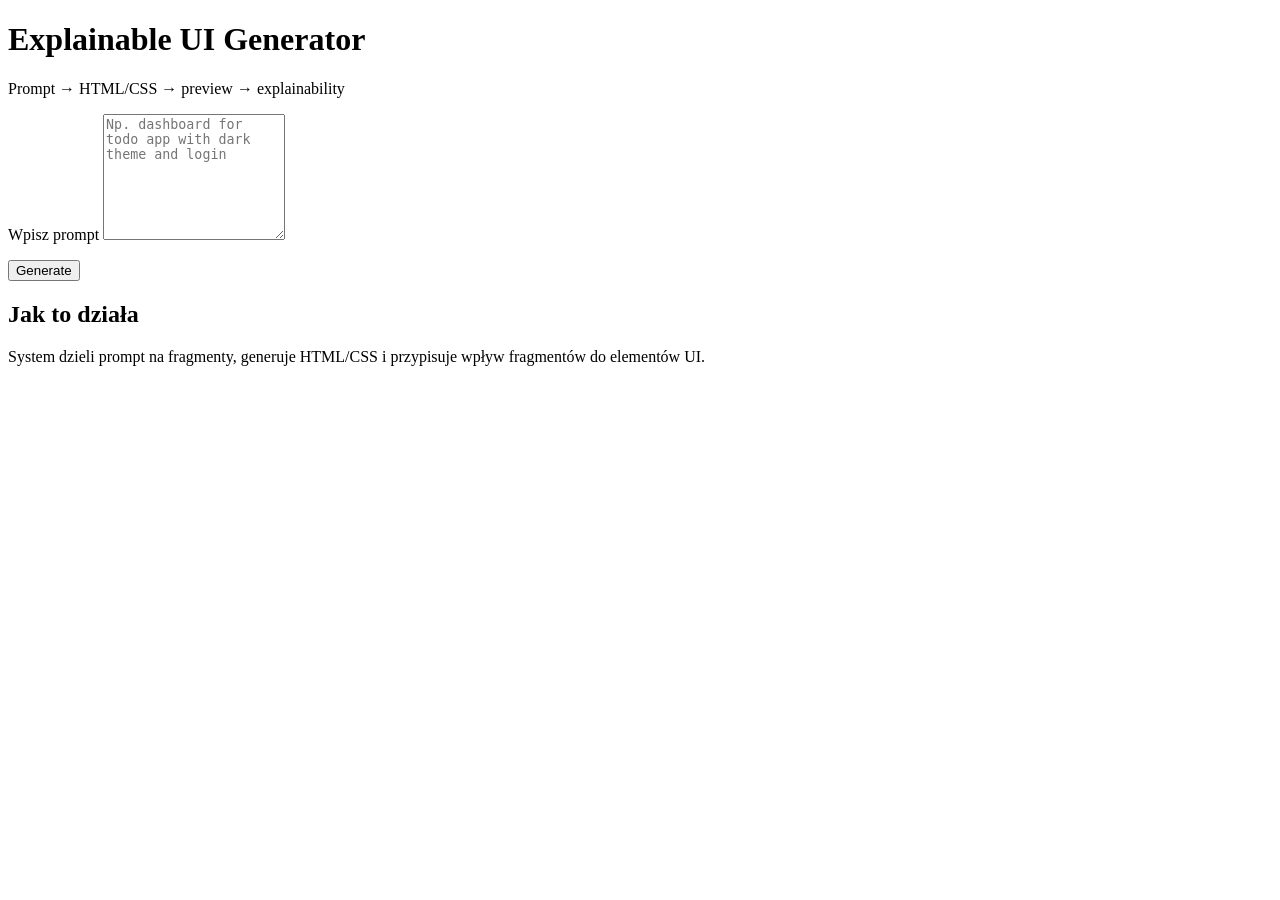
==== src/main/resources/templates/index.html @ 20ca6b2e "init project" ====
<!doctype html>
<html lang="pl" xmlns:th="http://www.thymeleaf.org">
<head>
    <meta charset="UTF-8">
    <meta name="viewport" content="width=device-width, initial-scale=1.0">
    <title>Explainable UI Generator</title>
    <link rel="stylesheet" th:href="@{/app.css}">
</head>
<body>
<div class="app-shell">
    <header class="topbar">
        <div>
            <h1>Explainable UI Generator</h1>
            <p class="muted">Prompt → HTML/CSS → preview → explainability</p>
        </div>
    </header>

    <main class="panel">
        <form th:action="@{/generate}" th:object="${generationRequest}" method="post" class="form-card">
            <label for="prompt">Wpisz prompt</label>
            <textarea id="prompt" th:field="*{prompt}" rows="8" placeholder="Np. dashboard for todo app with dark theme and login"></textarea>
            <p class="error" th:if="${#fields.hasErrors('prompt')}" th:errors="*{prompt}"></p>
            <button type="submit">Generate</button>
        </form>

        <section class="hint-card">
            <h2>Jak to działa</h2>
            <p>System dzieli prompt na fragmenty, generuje HTML/CSS i przypisuje wpływ fragmentów do elementów UI.</p>
        </section>
    </main>
</div>
</body>
</html>
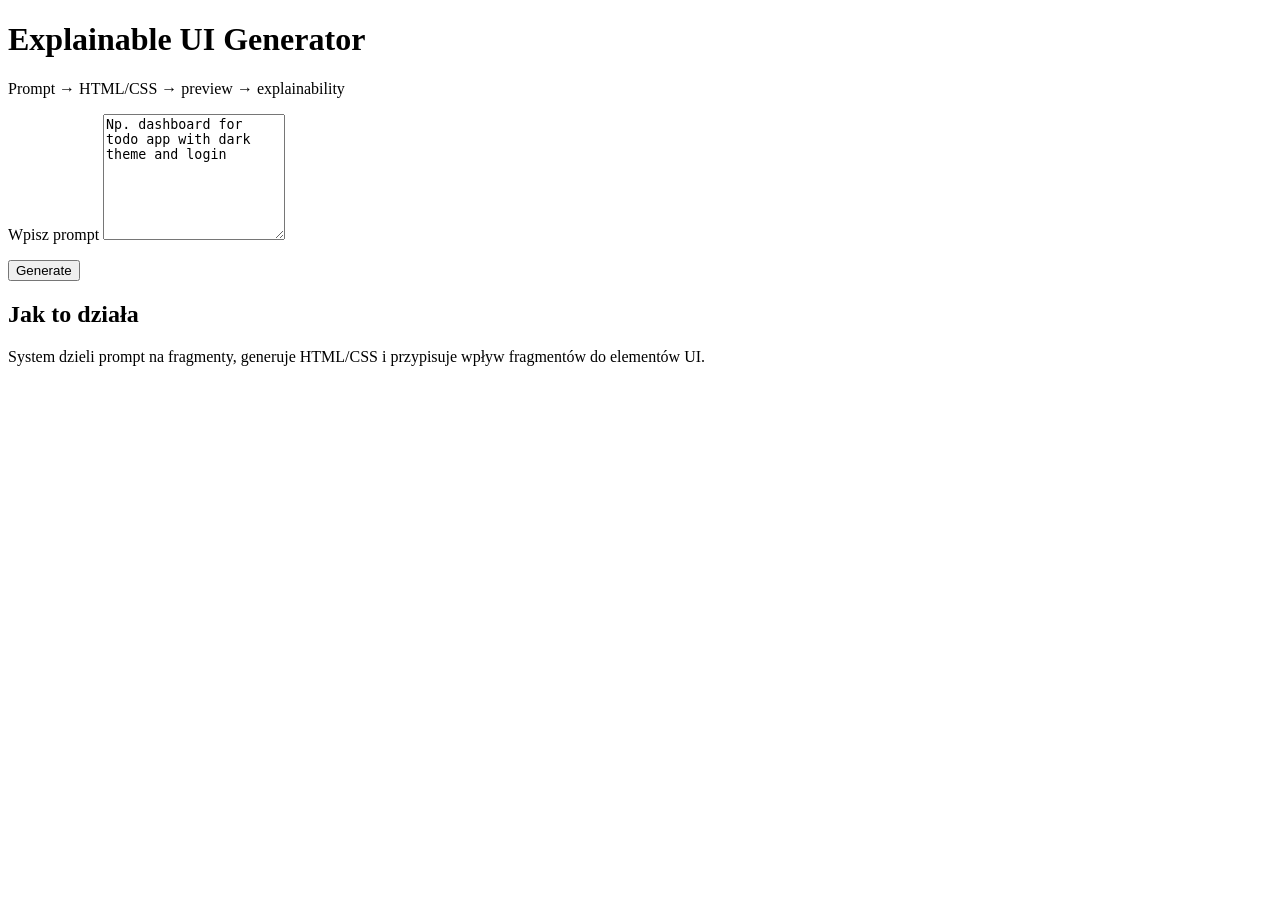
==== commit 10ef2d79: "add theory" ====
--- a/src/main/resources/templates/index.html
+++ b/src/main/resources/templates/index.html
@@ -18,7 +18,7 @@
     <main class="panel">
         <form th:action="@{/generate}" th:object="${generationRequest}" method="post" class="form-card">
             <label for="prompt">Wpisz prompt</label>
-            <textarea id="prompt" th:field="*{prompt}" rows="8" placeholder="Np. dashboard for todo app with dark theme and login"></textarea>
+            <textarea id="prompt" th:field="*{prompt}"  rows="8" placeholder="Np. dashboard for todo app with dark theme and login">Np. dashboard for todo app with dark theme and login</textarea>
             <p class="error" th:if="${#fields.hasErrors('prompt')}" th:errors="*{prompt}"></p>
             <button type="submit">Generate</button>
         </form>
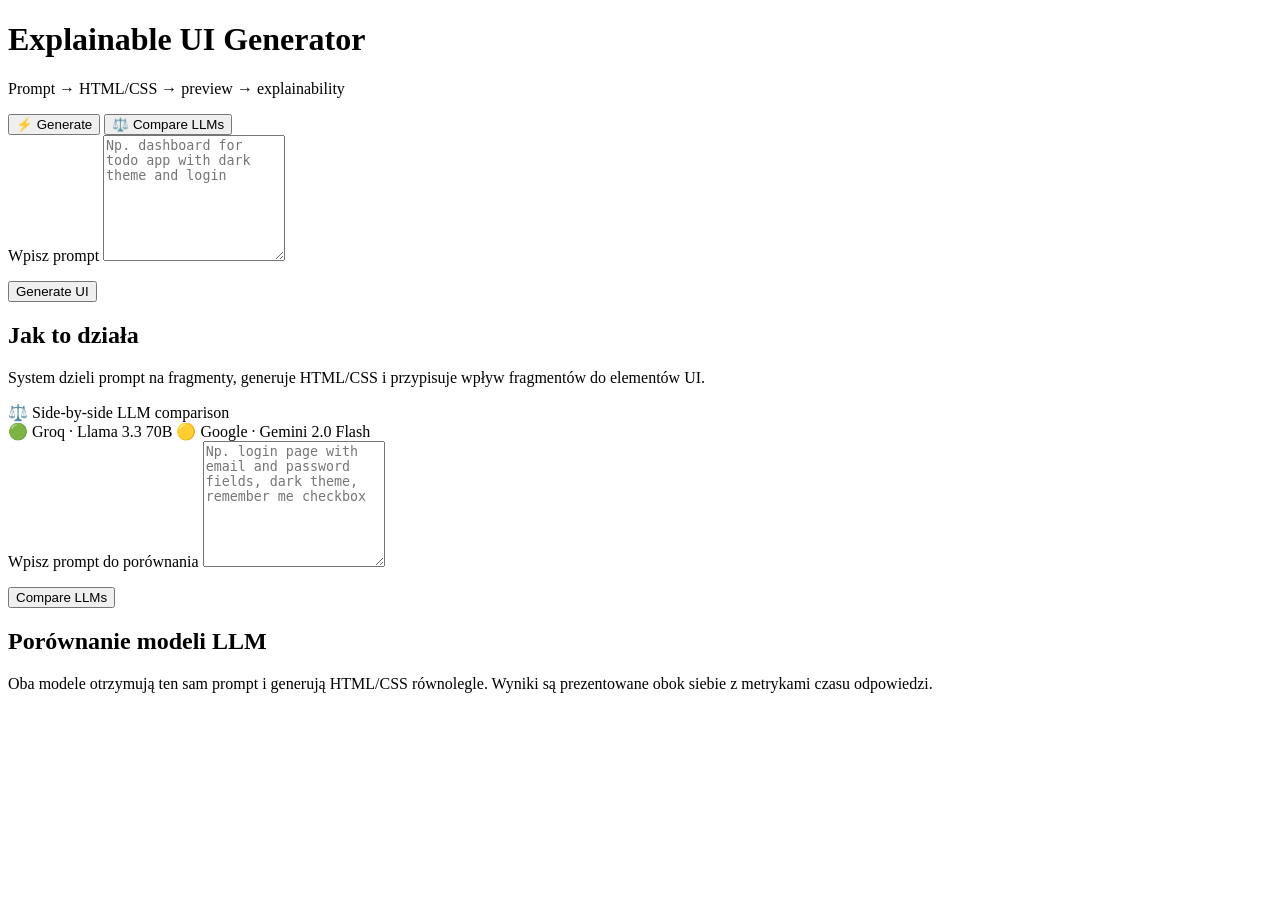
==== commit 35ac6938: "add new LLM model and add compare page" ====
--- a/src/main/resources/templates/index.html
+++ b/src/main/resources/templates/index.html
@@ -16,18 +16,68 @@
     </header>
 
     <main class="panel">
-        <form th:action="@{/generate}" th:object="${generationRequest}" method="post" class="form-card">
-            <label for="prompt">Wpisz prompt</label>
-            <textarea id="prompt" th:field="*{prompt}"  rows="8" placeholder="Np. dashboard for todo app with dark theme and login">Np. dashboard for todo app with dark theme and login</textarea>
-            <p class="error" th:if="${#fields.hasErrors('prompt')}" th:errors="*{prompt}"></p>
-            <button type="submit">Generate</button>
-        </form>
 
-        <section class="hint-card">
-            <h2>Jak to działa</h2>
-            <p>System dzieli prompt na fragmenty, generuje HTML/CSS i przypisuje wpływ fragmentów do elementów UI.</p>
-        </section>
+        <!-- Tab bar -->
+        <div class="tab-bar">
+            <button class="tab-btn active" onclick="switchTab('generate', this)">⚡ Generate</button>
+            <button class="tab-btn" onclick="switchTab('compare', this)">⚖️ Compare LLMs</button>
+        </div>
+
+        <!-- Tab: Generate -->
+        <div id="tab-generate" class="tab-pane active">
+            <div class="form-card">
+                <form th:action="@{/generate}" th:object="${generationRequest}" method="post">
+                    <label for="prompt">Wpisz prompt</label>
+                    <textarea id="prompt" th:field="*{prompt}" rows="8"
+                              placeholder="Np. dashboard for todo app with dark theme and login"></textarea>
+                    <p class="error" th:if="${#fields.hasErrors('prompt')}" th:errors="*{prompt}"></p>
+                    <button type="submit">Generate UI</button>
+                </form>
+            </div>
+            <section class="hint-card">
+                <h2>Jak to działa</h2>
+                <p>System dzieli prompt na fragmenty, generuje HTML/CSS i przypisuje wpływ fragmentów do elementów UI.</p>
+            </section>
+        </div>
+
+        <!-- Tab: Compare LLMs -->
+        <div id="tab-compare" class="tab-pane">
+            <div class="form-card">
+                <div class="compare-badge">⚖️ Side-by-side LLM comparison</div>
+                <div class="provider-chips">
+                    <span class="chip chip-groq">🟢 Groq · Llama 3.3 70B</span>
+                    <span class="chip chip-gemini">🟡 Google · Gemini 2.0 Flash</span>
+                </div>
+                <form th:action="@{/compare}" th:object="${comparisonRequest}" method="post">
+                    <label for="comparePrompt">Wpisz prompt do porównania</label>
+                    <textarea id="comparePrompt" th:field="*{prompt}" rows="8"
+                              placeholder="Np. login page with email and password fields, dark theme, remember me checkbox"></textarea>
+                    <p class="error" th:if="${#fields.hasErrors('prompt')}" th:errors="*{prompt}"></p>
+                    <button type="submit">Compare LLMs</button>
+                </form>
+            </div>
+            <section class="hint-card">
+                <h2>Porównanie modeli LLM</h2>
+                <p>Oba modele otrzymują ten sam prompt i generują HTML/CSS równolegle. Wyniki są prezentowane obok siebie z metrykami czasu odpowiedzi.</p>
+            </section>
+        </div>
+
     </main>
 </div>
+
+<script>
+    function switchTab(name, btn) {
+        document.querySelectorAll('.tab-pane').forEach(p => p.classList.remove('active'));
+        document.querySelectorAll('.tab-btn').forEach(b => b.classList.remove('active'));
+        document.getElementById('tab-' + name).classList.add('active');
+        btn.classList.add('active');
+    }
+
+    // Auto-open compare tab if there was a compare form error
+    const compareErrors = document.querySelector('#tab-compare .error');
+    if (compareErrors) {
+        document.querySelectorAll('.tab-btn')[1].click();
+    }
+</script>
 </body>
-</html>
+</html>
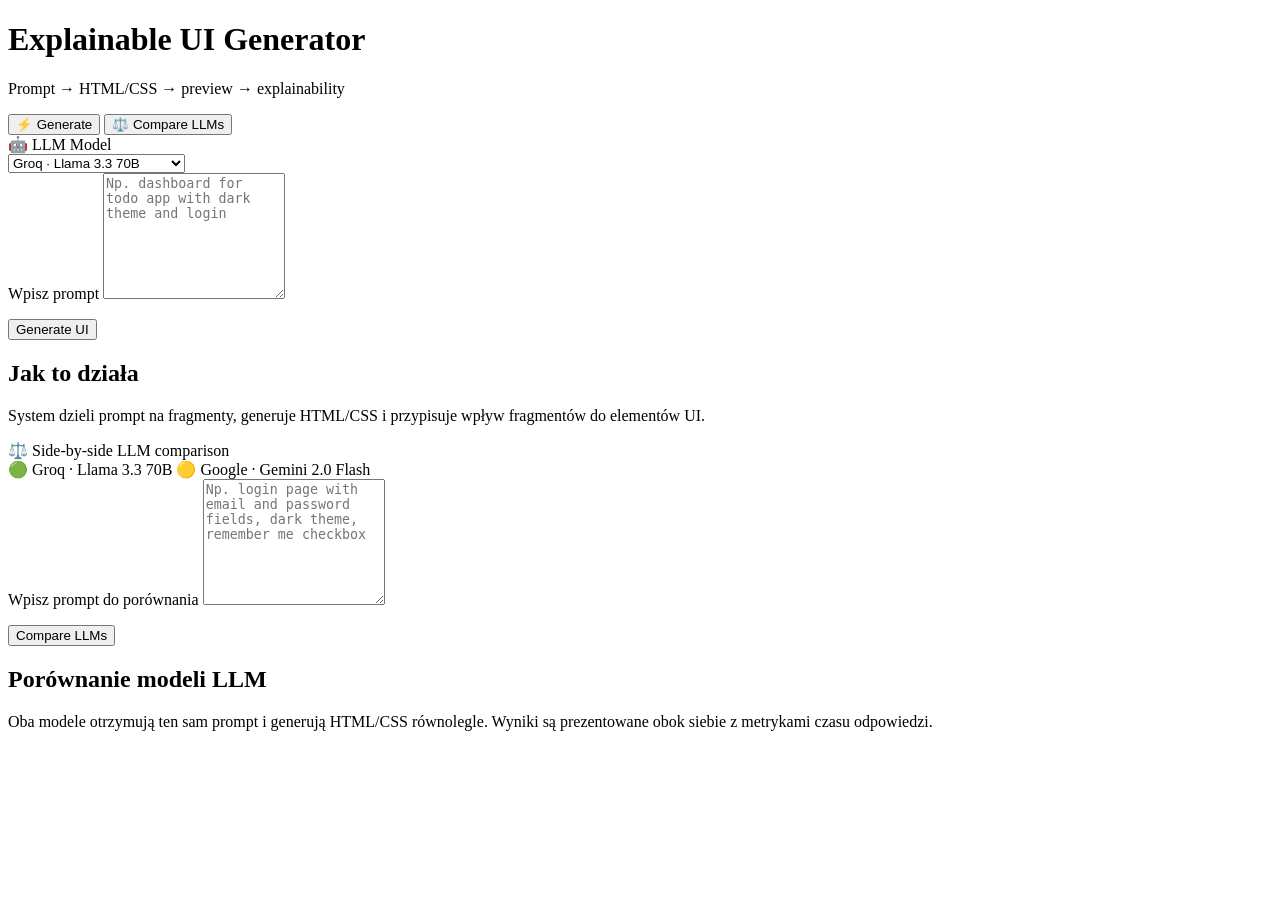
==== commit d996f20a: "add select to choose LLM model" ====
--- a/src/main/resources/templates/index.html
+++ b/src/main/resources/templates/index.html
@@ -27,6 +27,16 @@
         <div id="tab-generate" class="tab-pane active">
             <div class="form-card">
                 <form th:action="@{/generate}" th:object="${generationRequest}" method="post">
+                    <div class="provider-selector provider-selector-row">
+                        <label class="provider-label">🤖 LLM Model</label>
+                        <div class="provider-select-wrapper">
+                            <select th:field="*{llmProvider}" class="provider-select">
+                                <option value="GROQ">Groq · Llama 3.3 70B</option>
+                                <option value="GEMINI">Google · Gemini 2.0 Flash</option>
+                            </select>
+                        </div>
+                    </div>
+
                     <label for="prompt">Wpisz prompt</label>
                     <textarea id="prompt" th:field="*{prompt}" rows="8"
                               placeholder="Np. dashboard for todo app with dark theme and login"></textarea>
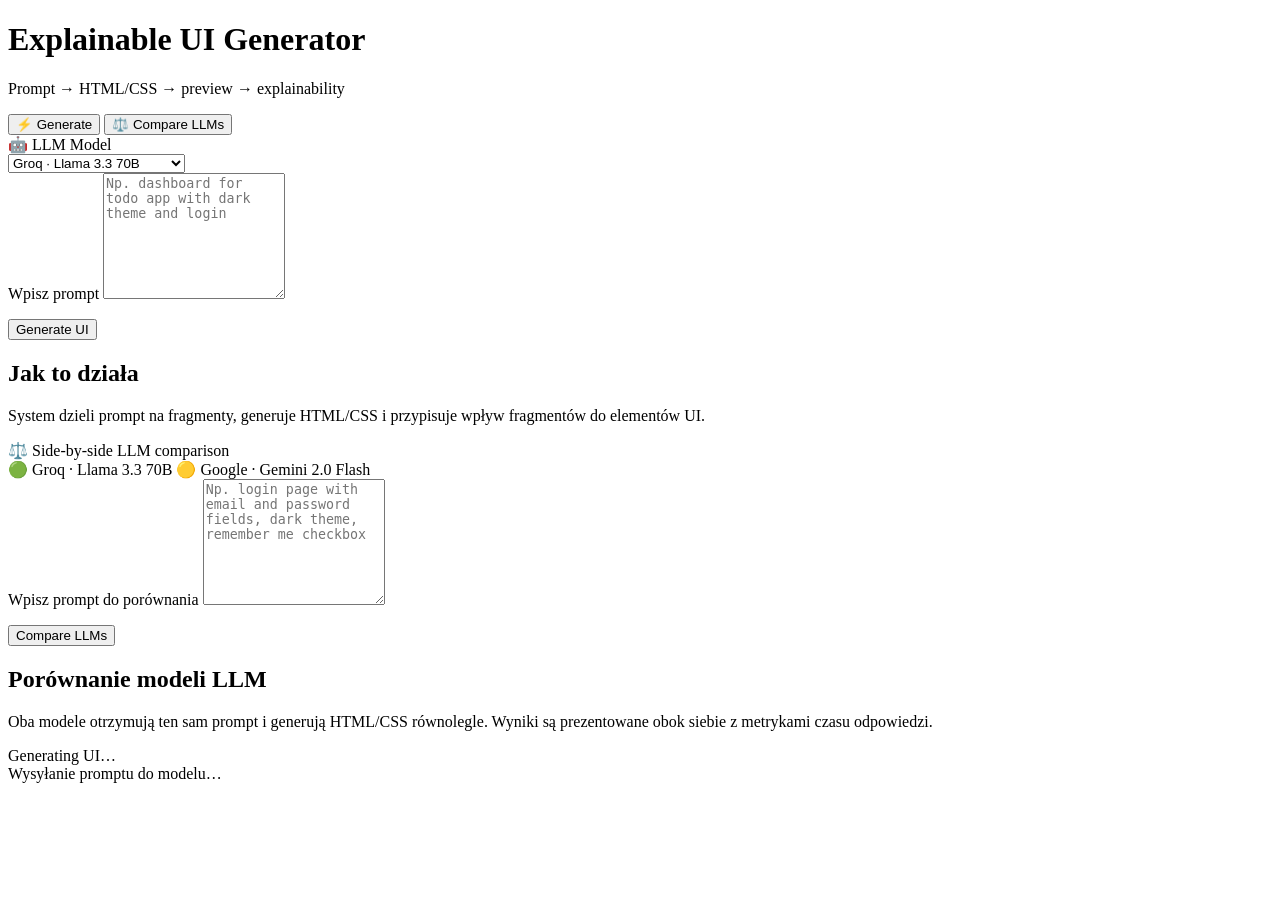
==== commit ee4b7b30: "update styles" ====
--- a/src/main/resources/templates/index.html
+++ b/src/main/resources/templates/index.html
@@ -17,13 +17,11 @@
 
     <main class="panel">
 
-        <!-- Tab bar -->
         <div class="tab-bar">
             <button class="tab-btn active" onclick="switchTab('generate', this)">⚡ Generate</button>
             <button class="tab-btn" onclick="switchTab('compare', this)">⚖️ Compare LLMs</button>
         </div>
 
-        <!-- Tab: Generate -->
         <div id="tab-generate" class="tab-pane active">
             <div class="form-card">
                 <form th:action="@{/generate}" th:object="${generationRequest}" method="post">
@@ -50,7 +48,6 @@
             </section>
         </div>
 
-        <!-- Tab: Compare LLMs -->
         <div id="tab-compare" class="tab-pane">
             <div class="form-card">
                 <div class="compare-badge">⚖️ Side-by-side LLM comparison</div>
@@ -75,7 +72,31 @@
     </main>
 </div>
 
+<!-- ===== LOADER OVERLAY ===== -->
+<div id="loadingOverlay" class="loading-overlay">
+    <div class="loading-box">
+        <div class="loader-orbit">
+            <div class="loader-core"></div>
+            <div class="loader-ring"></div>
+            <div class="loader-ring loader-ring-2"></div>
+        </div>
+
+        <div id="loadingTitle" class="loading-title">Generating UI…</div>
+
+        <div class="loading-track">
+            <div id="trackFill" class="loading-track-fill"></div>
+        </div>
+
+        <div id="loadingStep" class="loading-step">Wysyłanie promptu do modelu…</div>
+
+        <div class="loading-dots">
+            <span></span><span></span><span></span>
+        </div>
+    </div>
+</div>
+
 <script>
+    // ===== tab switching =====
     function switchTab(name, btn) {
         document.querySelectorAll('.tab-pane').forEach(p => p.classList.remove('active'));
         document.querySelectorAll('.tab-btn').forEach(b => b.classList.remove('active'));
@@ -88,6 +109,123 @@
     if (compareErrors) {
         document.querySelectorAll('.tab-btn')[1].click();
     }
+
+    // ===== LOADER LOGIC =====
+    const overlay = document.getElementById('loadingOverlay');
+    const loadingTitle = document.getElementById('loadingTitle');
+    const loadingStep = document.getElementById('loadingStep');
+    const trackFill = document.getElementById('trackFill');
+
+    const generateSteps = [
+        'Wysyłanie promptu do modelu…',
+        'Generowanie HTML/CSS…',
+        'Liczenie atrybucji Shapley…',
+        'Test spójności (ablacja fragmentu)…',
+        'Renderowanie wyniku…'
+    ];
+
+    const compareSteps = [
+        'Wysyłanie promptu do Groq i Gemini…',
+        'Oczekiwanie na odpowiedzi obu modeli…',
+        'Liczenie atrybucji Shapley dla Groq…',
+        'Liczenie atrybucji Shapley dla Gemini…',
+        'Renderowanie porównania…'
+    ];
+
+    let stepInterval = null;
+
+    function startLoading(title, steps) {
+        // clear any previous interval
+        if (stepInterval) {
+            clearInterval(stepInterval);
+            stepInterval = null;
+        }
+
+        // reset UI
+        loadingTitle.textContent = title;
+        let stepIndex = 0;
+        loadingStep.textContent = steps[0] || 'Working…';
+        trackFill.style.width = '6%';
+
+        // show overlay
+        overlay.classList.add('active');
+
+        const maxPercent = 92;
+
+        stepInterval = setInterval(() => {
+            if (stepIndex < steps.length - 1) {
+                stepIndex++;
+                loadingStep.textContent = steps[stepIndex];
+                const target = Math.min(
+                    maxPercent,
+                    6 + ((stepIndex + 1) / steps.length) * (maxPercent - 6)
+                );
+                trackFill.style.width = target + '%';
+            } else {
+                // all steps shown — keep the last step visible
+                clearInterval(stepInterval);
+                stepInterval = null;
+                trackFill.style.width = '96%';
+            }
+        }, 2000);
+    }
+
+    function stopLoading() {
+        if (stepInterval) {
+            clearInterval(stepInterval);
+            stepInterval = null;
+        }
+        overlay.classList.remove('active');
+        // reset track for next time
+        trackFill.style.width = '6%';
+        loadingStep.textContent = 'Wysyłanie promptu do modelu…';
+    }
+
+    // ===== attach to forms =====
+    document.querySelector('#tab-generate form').addEventListener('submit', function(e) {
+        if (!this.checkValidity()) return;
+        startLoading('Generowanie UI…', generateSteps);
+    });
+
+    document.querySelector('#tab-compare form').addEventListener('submit', function(e) {
+        if (!this.checkValidity()) return;
+        startLoading('Porównywanie modeli LLM…', compareSteps);
+    });
+
+    // ===== stop loader on page show (back/forward) =====
+    window.addEventListener('pageshow', function() {
+        stopLoading();
+    });
+
+    // ===== optional: click anywhere to dismiss early =====
+    // because overlay has pointer-events: none, clicks pass through
+    // we attach a one-time handler after submit to allow dismissal
+    document.querySelector('#tab-generate form').addEventListener('submit', function() {
+        setTimeout(() => {
+            const dismiss = function() {
+                if (overlay.classList.contains('active')) {
+                    stopLoading();
+                }
+                document.body.removeEventListener('click', dismiss);
+            };
+            document.body.addEventListener('click', dismiss);
+        }, 300);
+    });
+
+    document.querySelector('#tab-compare form').addEventListener('submit', function() {
+        setTimeout(() => {
+            const dismiss = function() {
+                if (overlay.classList.contains('active')) {
+                    stopLoading();
+                }
+                document.body.removeEventListener('click', dismiss);
+            };
+            document.body.addEventListener('click', dismiss);
+        }, 300);
+    });
+
+    // expose for debugging
+    window.__stopLoading = stopLoading;
 </script>
 </body>
 </html>
